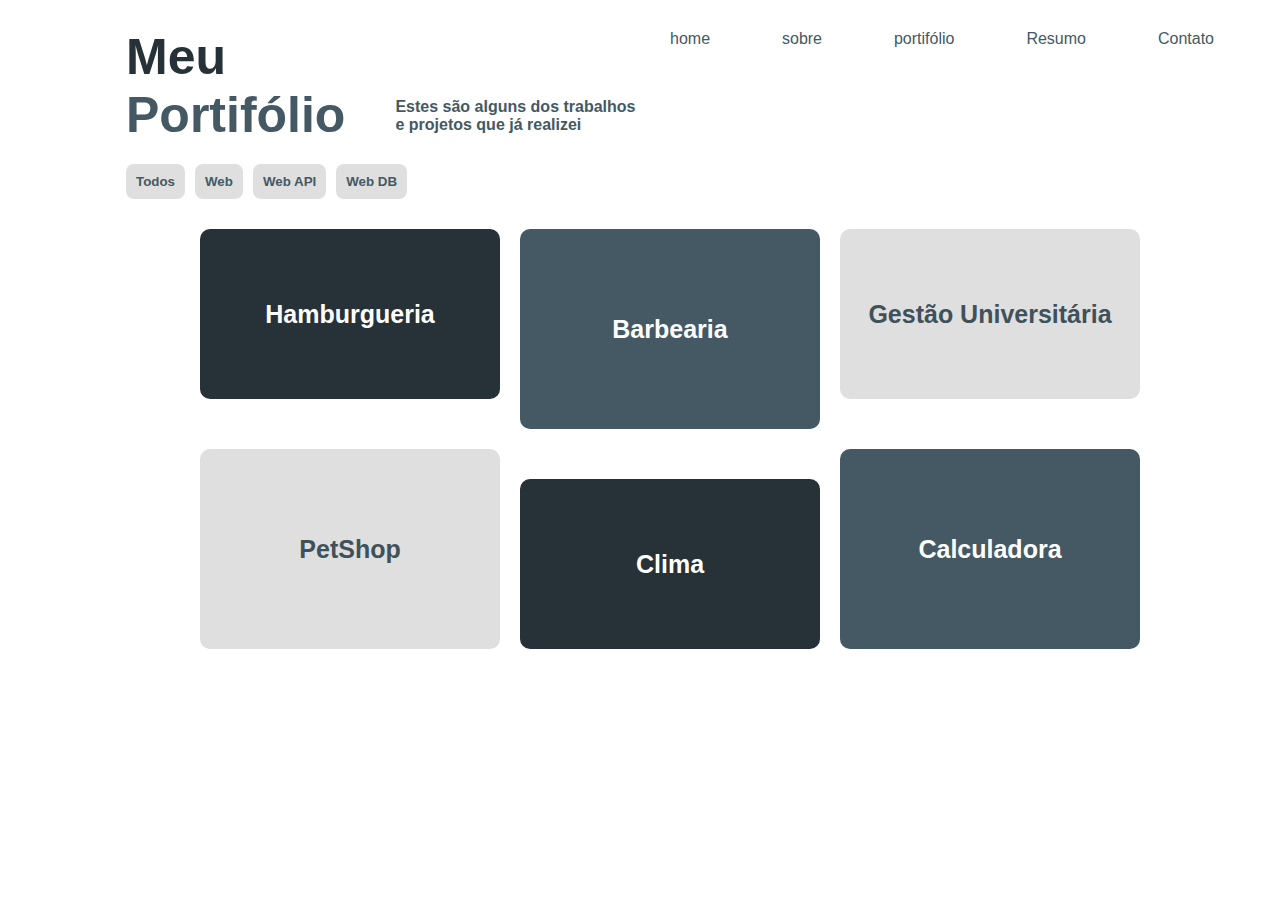
==== portifolio/index.html @ f6c24bf0 "Adição do Portifólio" ====
<!DOCTYPE html>
<html lang="en">
<head>
    <meta charset="UTF-8">
    <meta name="viewport" content="width=device-width, initial-scale=1.0">
    <link rel="stylesheet" href="style.css">
    <title>GabrielDEV</title>
</head>

<body>

    <div class="page">
        <div class="container">
            <header>
                <div class="nome-pessoal">
                </div>
                <div class="menus">
                    <a href="../index.html">home</a>
                    <a href="../sobre/index.html">sobre</a>
                    <a href="index.html">portifólio</a>
                    <a href="#">Resumo</a>
                    <a href="#">Contato</a>
                </div>
            </header>

            <main>
                <section id="home">
                    <div class="container-header">
                        <div class="text">
                            <p class="big-size">Meu</p>
                            <p class="text-cor">Portifólio</p>
                        </div>
                        <div class="text-projetos">
                            <p>Estes são alguns dos trabalhos e  projetos que já realizei</p>
                        </div>
                    </div>

                    <div class="opcoes-projetos">
                        <button>Todos</button>
                        <button>Web</button>
                        <button>Web API</button>
                        <button>Web DB</button>
                    </div>


                    <div class="container-cards">

                        <div class="linha-topo">
                            <div class="cardM dark">
                                <p>Hamburgueria</p>
                            </div>
                            <div class="card gray">
                                <p>Barbearia</p>
                            </div>
                            <div class="cardM soft">
                                <p>Gestão Universitária</p>
                            </div>
                        </div>

                        <div class="linha-baixo">
                            <div class="card soft">
                                <p>PetShop</p>
                            </div>
                            <div class="cardM dark">
                                <p>Clima</p>
                            </div>
                            <div class="card gray">
                                <p>Calculadora</p>
                            </div>
                        </div>

                    </div>

                </section>        
            </main>
        </div>
    </div>
    
</body>

</html>
---- portifolio/style.css ----
* {
    margin: 0;
    padding: 0;
    font-family: Arial, Helvetica, sans-serif;
}

@keyframes animacaoHome {
    0%{left: -200px;}
    100%{left: 0;}
}

@keyframes corBotao {
    0%{background-color: #263138;}
    100%{background-color: #263138cf;}
}

.page {
    width: 100%;
    height: 100vh;
    display: flex;
    align-items: center;
    justify-content: center;
    position: absolute;
    animation-name: animacaoHome;
    animation-duration: 1s;
    overflow: hidden;
}

.container {
    width: 85%;
    height: 100vh;
}

header {
    display: flex;
    justify-content: space-around;
    margin: 30px;
    align-items: center;
    width: 100%;
    position: relative;
    z-index: 1;
}

.nome-pessoal {
    width: 50%;
    font-weight: bold;
    color: #445964;
}

.nome-pessoal p{
    background-image: url('../img/Group.svg');
    background-repeat: no-repeat;
    background-position: 0%;
    padding-left: 40px;
    background-size: auto 100%;
    font-size: 30px;
}

.menus {
    width: 50%;
    display: flex;
    justify-content: space-between;
    flex-wrap: wrap;
}

.menus a {
    color: #445964;
    text-decoration: none;
}

.menus a:hover {
    color: #3d8bb6;
}

#home {
    width: 100%;
    height: 100vh;
    display: flex;
    padding: 30px;
    flex-direction: column;
}

.text {
    font-weight: bold;
    color: #263138;
    margin-right: 50px;
}

.big-size {
    font-size: 50px;
}

.text-cor {
    color: #445964;
    font-size: 50px;
}

.text-projetos {
    width: 250px;
    color: #445964;
    font-weight: bold;
    margin-top: 70px;
    position: relative;
}

.texto-buttons {
    position: relative;
    top: -100px;
    left: 90px;
}

.container-header, .opcoes-projetos {
    display: flex;
    position: relative;
    top: -80px;
}

.opcoes-projetos {
    margin-top: 20px;
}

.opcoes-projetos button {
    padding: 10px;
    border-radius: 8px;
    border: none;
    background-color: #DFDFDF;
    color: #445964;
    font-weight: bold;
    cursor: pointer;
    margin-right: 10px;
}

.opcoes-projetos button:hover {
    background-color: #445964;
    color: white;
}

.container-cards {
    width: 100%;
    margin-top: 10px;
    display: flex;
    justify-content: center;
    align-items: center;
    flex-direction: column;
    margin-top: 40px;
    position: relative;
    top: -100px;
}

.linha-topo {
    width: 100%;
    height: 50%;
    display: flex;
    justify-content: center;
}

.linha-baixo {
    width: 100%;
    height: 50%;
    display: flex;
    justify-content: center;
    align-items: end;
}

.card {
    width: 300px;
    height: 200px;
    border-radius: 10px;
    margin: 5px;
    margin: 10px;
    display: flex;
    justify-content: center;
    align-items: center;
    font-size: 25px;
}

.cardM {
    width: 300px;
    height: 170px;
    margin: 10px;
    border-radius: 10px;
    display: flex;
    justify-content: center;
    align-items: center;
    font-size: 25px;
}

.card:hover, .cardM:hover {
    transform: scale(1.02);
    cursor: pointer;
}

.cabecalho-container {
    display: flex;
}

.dark {
    background-color: #263138;
    color: white;
    font-weight: bold;
}

.gray {
    background-color: #445964;
    color: white;
    font-weight: bold;
}

.soft {
    background-color: #DFDFDF;
    color: #40515a;
    font-weight: bold;
}
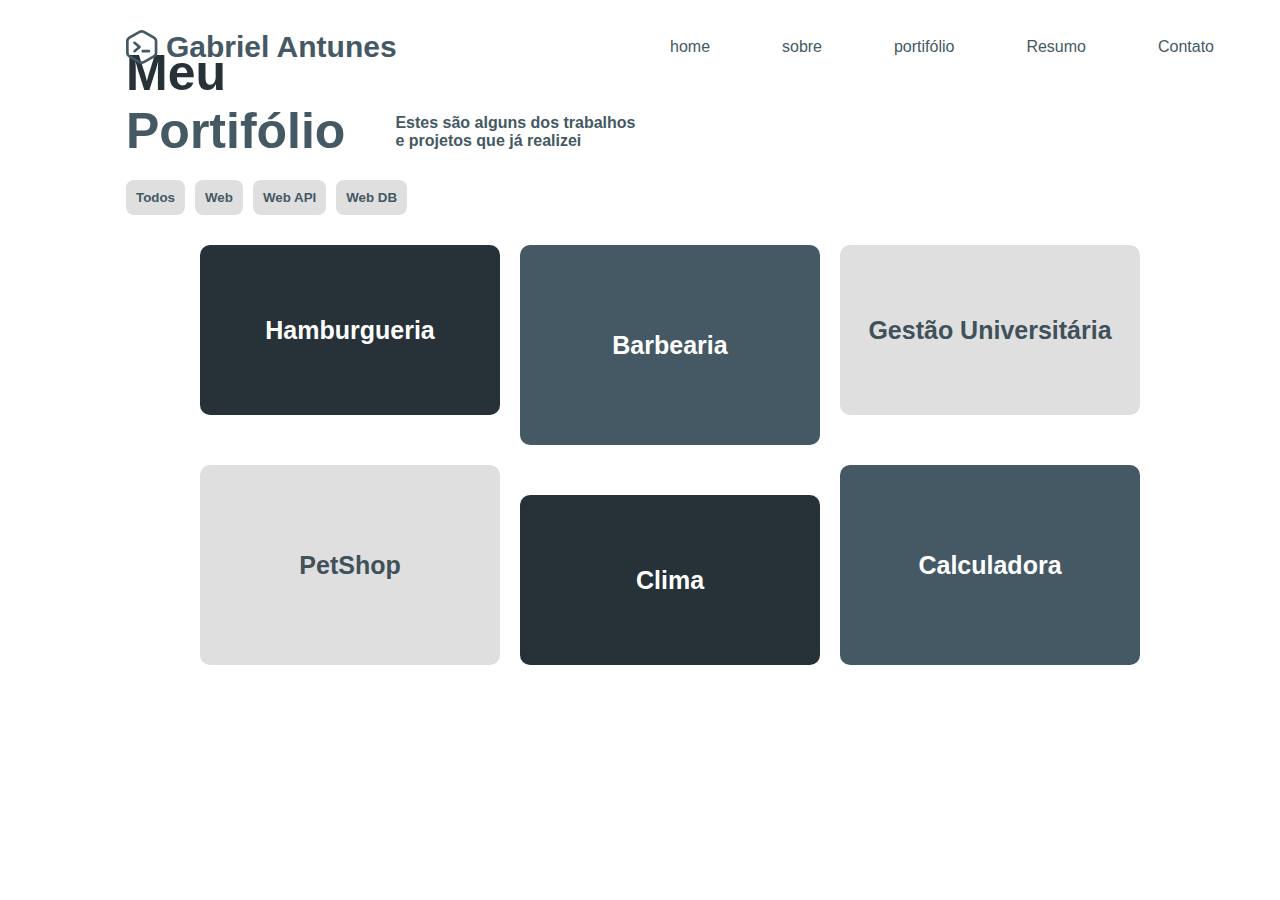
==== commit 2e4a3e5e: "Ajuste responsividade e caminhos dos projetos" ====
--- a/portifolio/index.html
+++ b/portifolio/index.html
@@ -13,6 +13,7 @@
         <div class="container">
             <header>
                 <div class="nome-pessoal">
+                    <p>Gabriel Antunes</p>
                 </div>
                 <div class="menus">
                     <a href="../index.html">home</a>
@@ -46,25 +47,25 @@
                     <div class="container-cards">
 
                         <div class="linha-topo">
-                            <div class="cardM dark">
+                            <div id="card1" class="cardM dark">
                                 <p>Hamburgueria</p>
                             </div>
-                            <div class="card gray">
+                            <div id="card2" class="card gray">
                                 <p>Barbearia</p>
                             </div>
-                            <div class="cardM soft">
+                            <div id="card3" class="cardM soft">
                                 <p>Gestão Universitária</p>
                             </div>
                         </div>
 
                         <div class="linha-baixo">
-                            <div class="card soft">
+                            <div id="card4" class="card soft">
                                 <p>PetShop</p>
                             </div>
-                            <div class="cardM dark">
+                            <div id="card5" class="cardM dark">
                                 <p>Clima</p>
                             </div>
-                            <div class="card gray">
+                            <div id="card6" class="card gray">
                                 <p>Calculadora</p>
                             </div>
                         </div>
@@ -76,6 +77,46 @@
         </div>
     </div>
     
+    <script>
+        const card1 = document.querySelector("#card1");
+        const card2 = document.querySelector("#card2");
+        const card3 = document.querySelector("#card3");
+        const card4 = document.querySelector("#card4");
+        const card5 = document.querySelector("#card5");
+        const card6 = document.querySelector("#card6");
+        const projetos = {
+            hamburgueria: 'https://uobiel.github.io/projetoHamburgueria/',
+            barbearia: 'https://uobiel.github.io/projetoBarbearia/',
+            gestaoUniversitaria: 'https://uobiel.github.io/gestaoUniversitaria/',
+            petshop: 'https://uobiel.github.io/projetoPetShop/',
+            clima: 'https://uobiel.github.io/ProjetoClima/',
+            calculadora: 'https://uobiel.github.io/calculadora/'
+        }
+
+        card1.addEventListener('click', function(){
+            window.open(projetos.hamburgueria, '_blank');
+        })
+        
+        card2.addEventListener('click', function(){
+            window.open(projetos.barbearia, '_blank');
+        })
+
+        card3.addEventListener('click', function(){
+            window.open(projetos.gestaoUniversitaria, '_blank');
+        })
+
+        card4.addEventListener('click', function(){
+            window.open(projetos.petshop, '_blank');
+        })
+
+        card5.addEventListener('click', function(){
+            window.open(projetos.clima, '_blank');
+        })
+
+        card6.addEventListener('click', function(){
+            window.open(projetos.calculadora, '_blank');
+        })
+    </script>
 </body>
 
 </html>--- a/portifolio/style.css
+++ b/portifolio/style.css
@@ -60,7 +60,6 @@
     width: 50%;
     display: flex;
     justify-content: space-between;
-    flex-wrap: wrap;
 }
 
 .menus a {
@@ -100,7 +99,6 @@
     color: #445964;
     font-weight: bold;
     margin-top: 70px;
-    position: relative;
 }
 
 .texto-buttons {
@@ -166,7 +164,6 @@
     width: 300px;
     height: 200px;
     border-radius: 10px;
-    margin: 5px;
     margin: 10px;
     display: flex;
     justify-content: center;
@@ -210,4 +207,70 @@
     background-color: #DFDFDF;
     color: #40515a;
     font-weight: bold;
-}+}
+
+@media only screen and (max-width: 700px) {
+    .container-cards {
+        margin-top: 150px;
+    }
+
+    header {
+        margin: 0;
+        margin-top: 20px;
+        flex-direction: column;
+    }
+
+    #home {
+        padding: 0;
+    }
+
+    .text-projetos {
+        margin: 0;
+    }
+
+    .container-header {
+        flex-direction: column;
+    }
+
+    .nome-pessoal {
+        width: 100%;
+        text-align: center;
+        display: block;
+    }
+
+    .nome-pessoal p {
+        font-size: 20px;
+        background-position: 20%;
+    }
+
+    .menus {
+        width: 100%;
+        font-size: 12px;
+        margin-top: 20px;
+    }
+
+    .container-header, .opcoes-projetos {
+        position: static;
+    }
+
+    .linha-topo, .linha-baixo {
+        flex-direction: row;
+        flex-wrap: wrap;
+        justify-content: space-between;
+        width: 100%;
+        align-items: center;
+    }
+
+    .cardM, .card {
+        width: 30%;
+        height: 100px;
+        text-align: center;
+        margin: 5px;
+        font-size: 80%;
+    }
+
+    #home {
+        flex-direction: column;
+        margin-top: 20px;
+    }
+}
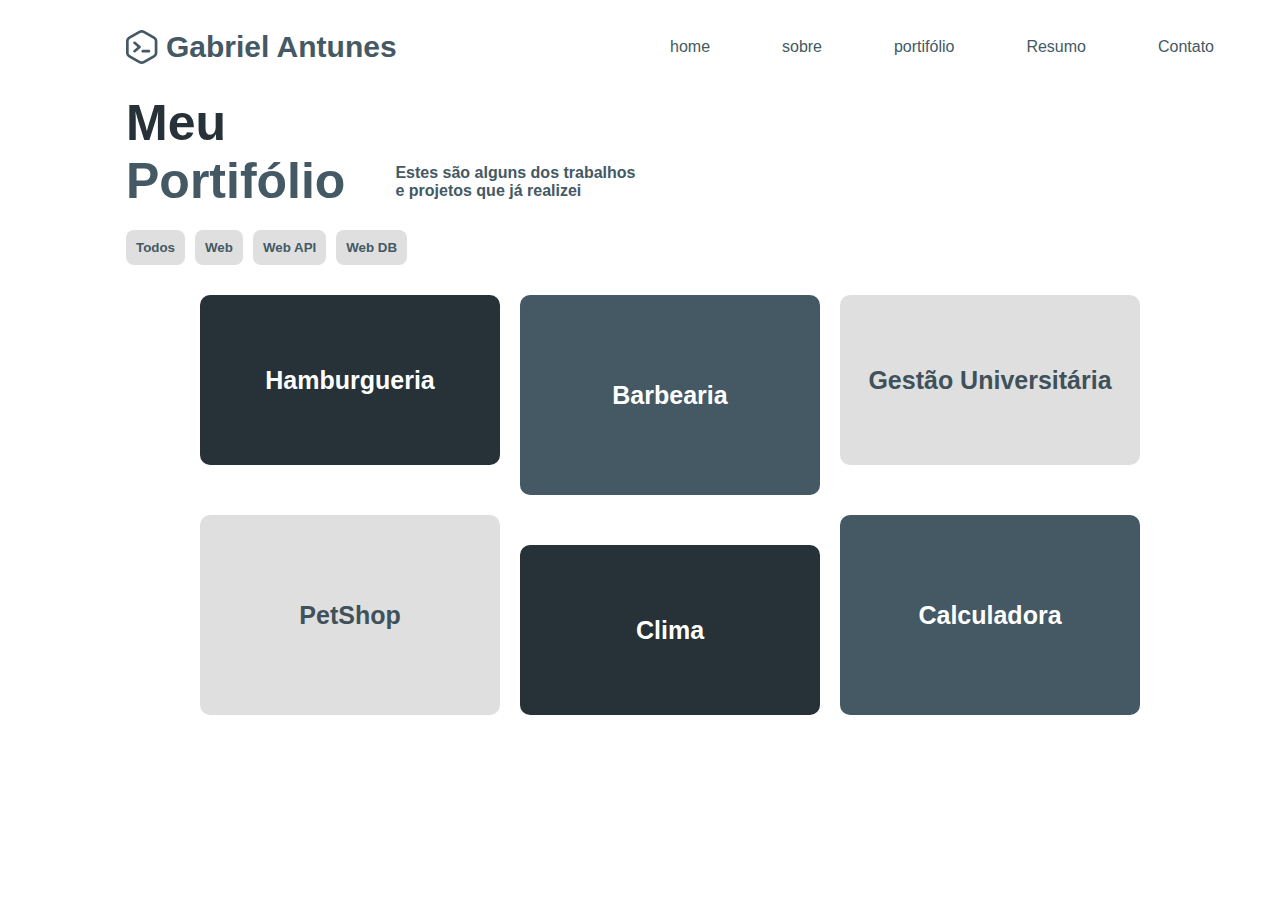
==== commit 60b8bdbc: "ajustes" ====
--- a/portifolio/index.html
+++ b/portifolio/index.html
@@ -4,6 +4,7 @@
     <meta charset="UTF-8">
     <meta name="viewport" content="width=device-width, initial-scale=1.0">
     <link rel="stylesheet" href="style.css">
+    <link rel="shortcut icon" href="../img/pesquisa.png" type="image/x-icon">
     <title>GabrielDEV</title>
 </head>
 
--- a/portifolio/style.css
+++ b/portifolio/style.css
@@ -111,6 +111,7 @@
     display: flex;
     position: relative;
     top: -80px;
+    margin-top: 50px;
 }
 
 .opcoes-projetos {
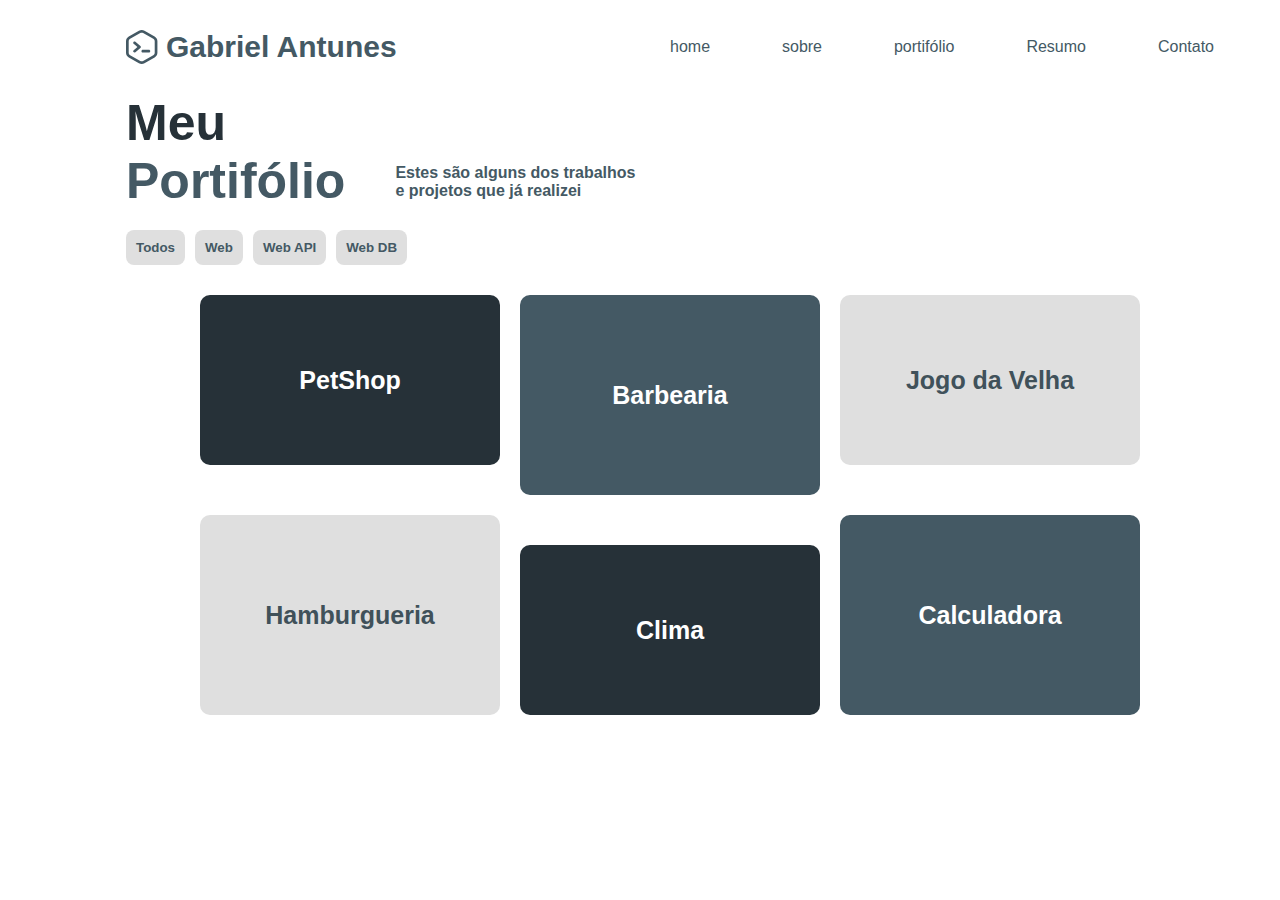
==== commit 142fcdcc: "Ajuste caminho" ====
--- a/portifolio/index.html
+++ b/portifolio/index.html
@@ -49,19 +49,19 @@
 
                         <div class="linha-topo">
                             <div id="card1" class="cardM dark">
-                                <p>Hamburgueria</p>
+                                <p>PetShop</p>
                             </div>
                             <div id="card2" class="card gray">
                                 <p>Barbearia</p>
                             </div>
                             <div id="card3" class="cardM soft">
-                                <p>Gestão Universitária</p>
+                                <p>Jogo da Velha</p>
                             </div>
                         </div>
 
                         <div class="linha-baixo">
                             <div id="card4" class="card soft">
-                                <p>PetShop</p>
+                                <p>Hamburgueria</p>
                             </div>
                             <div id="card5" class="cardM dark">
                                 <p>Clima</p>
@@ -88,14 +88,14 @@
         const projetos = {
             hamburgueria: 'https://uobiel.github.io/projetoHamburgueria/',
             barbearia: 'https://uobiel.github.io/projetoBarbearia/',
-            gestaoUniversitaria: 'https://uobiel.github.io/gestaoUniversitaria/',
+            jogoDaVelha: 'https://uobiel.github.io/jogoDaVelha/',
             petshop: 'https://uobiel.github.io/projetoPetShop/',
             clima: 'https://uobiel.github.io/ProjetoClima/',
             calculadora: 'https://uobiel.github.io/calculadora/'
         }
 
         card1.addEventListener('click', function(){
-            window.open(projetos.hamburgueria, '_blank');
+            window.open(projetos.petshop, '_blank');
         })
         
         card2.addEventListener('click', function(){
@@ -103,11 +103,11 @@
         })
 
         card3.addEventListener('click', function(){
-            window.open(projetos.gestaoUniversitaria, '_blank');
+            window.open(projetos.jogoDaVelha, '_blank');
         })
 
         card4.addEventListener('click', function(){
-            window.open(projetos.petshop, '_blank');
+            window.open(projetos.hamburgueria, '_blank');
         })
 
         card5.addEventListener('click', function(){
